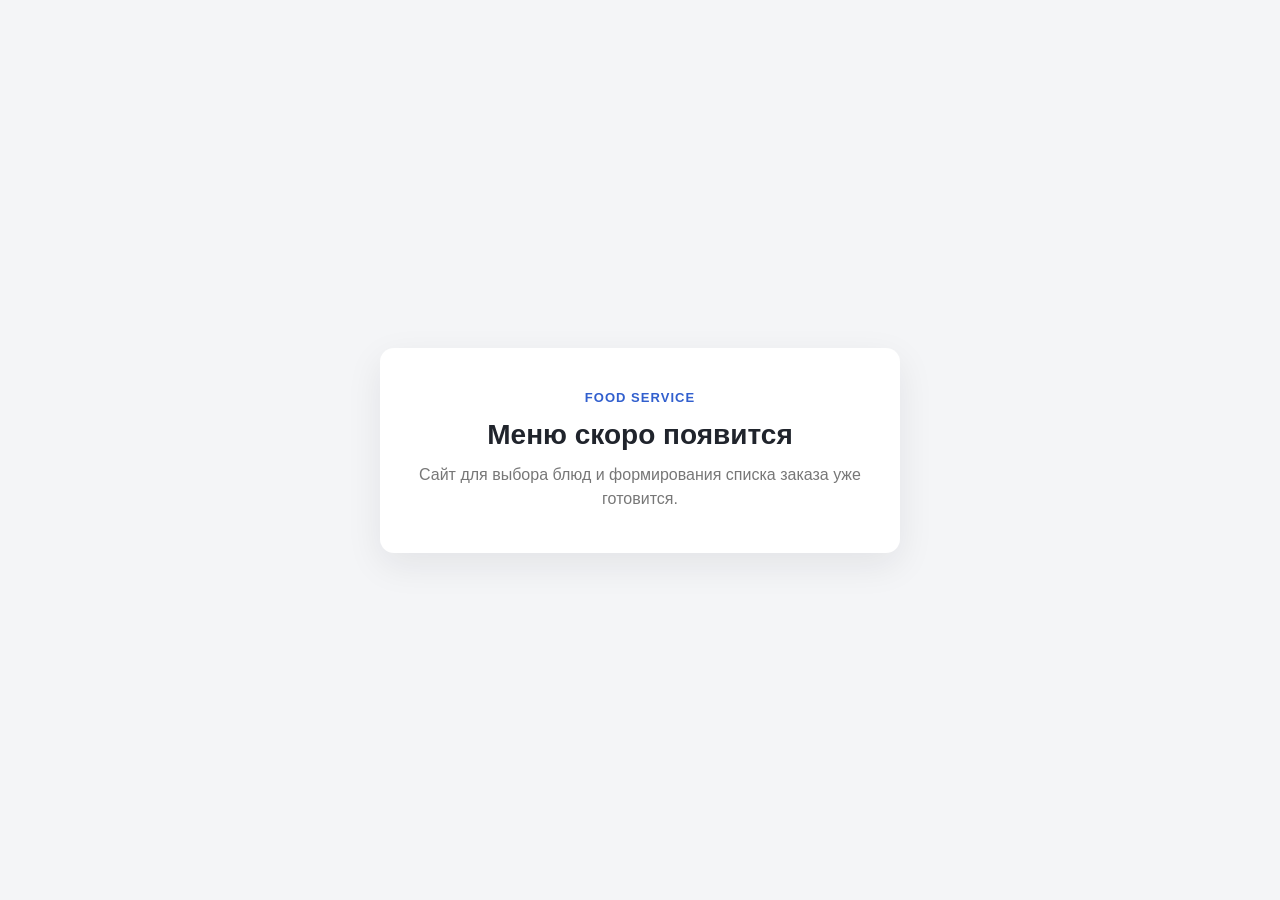
==== web/index.html @ 4595b902 "feat: complete admin panel and order management" ====
<!DOCTYPE html>
<html lang="ru">
<head>
    <meta charset="UTF-8">
    <meta name="viewport" content="width=device-width, initial-scale=1.0">
    <title>Food Service</title>
    <style>
        * {
            margin: 0;
            padding: 0;
            box-sizing: border-box;
        }

        body {
            min-height: 100vh;
            display: flex;
            align-items: center;
            justify-content: center;
            padding: 24px;
            background: #f4f5f7;
            color: #20242c;
            font-family: Arial, sans-serif;
            text-align: center;
        }

        main {
            max-width: 520px;
            background: white;
            border-radius: 14px;
            padding: 42px 32px;
            box-shadow: 0 12px 36px rgba(24, 30, 40, 0.08);
        }

        .brand {
            color: #315fce;
            font-size: 13px;
            font-weight: 700;
            letter-spacing: 0.08em;
            text-transform: uppercase;
            margin-bottom: 14px;
        }

        h1 {
            font-size: 28px;
            margin-bottom: 12px;
        }

        p {
            color: #777;
            font-size: 16px;
            line-height: 1.5;
        }
    </style>
</head>
<body>
    <main>
        <div class="brand">Food Service</div>
        <h1>Меню скоро появится</h1>
        <p>Сайт для выбора блюд и формирования списка заказа уже готовится.</p>
    </main>
</body>
</html>
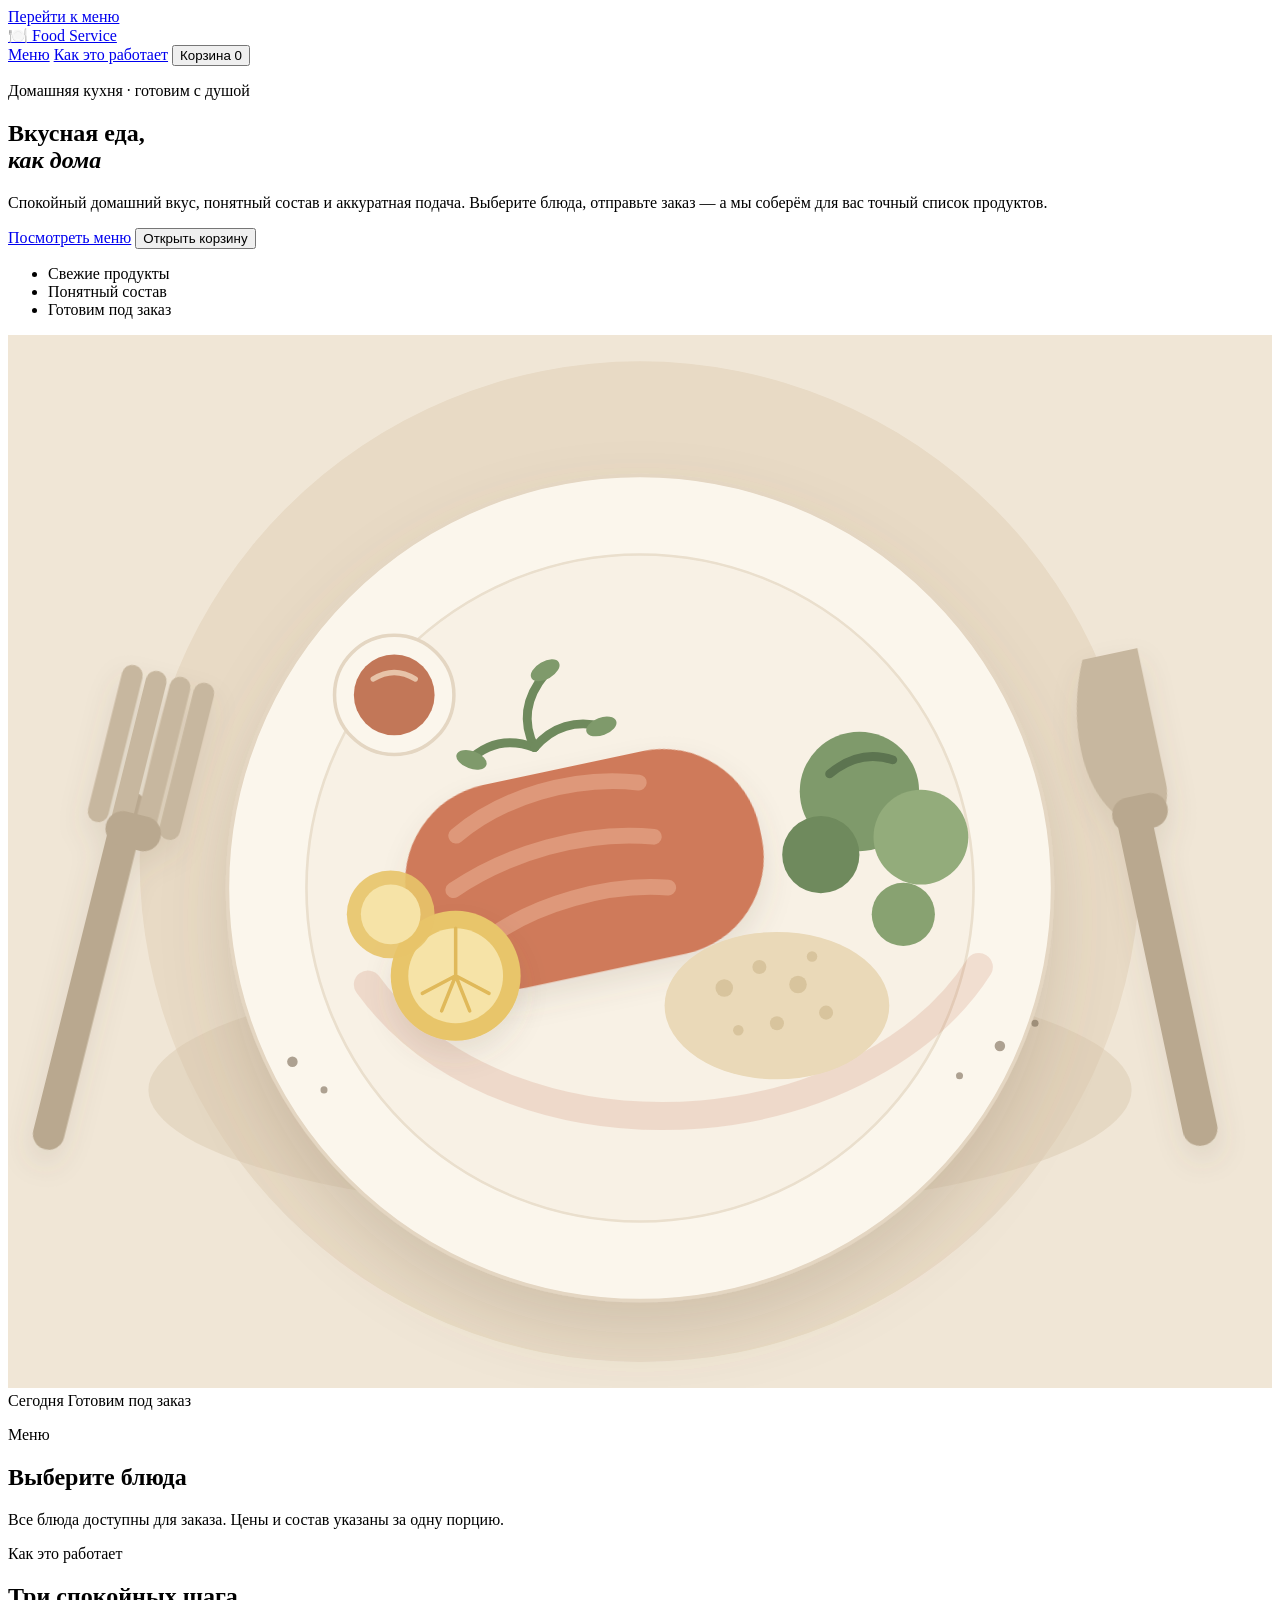
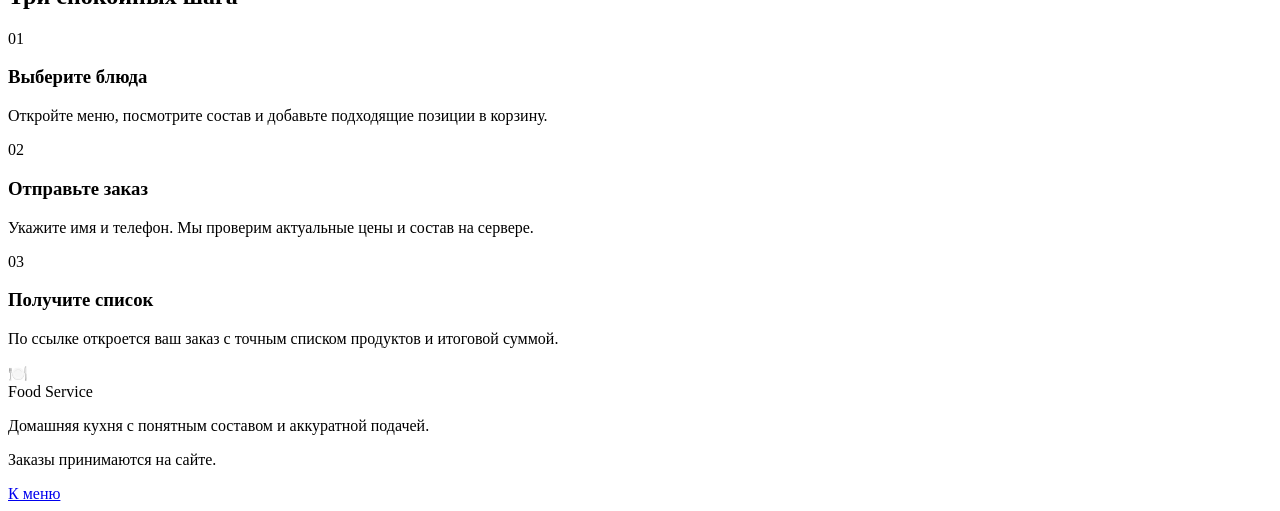
==== commit 8ca8701f: "add frontend and api images" ====
--- a/web/index.html
+++ b/web/index.html
@@ -2,61 +2,302 @@
 <html lang="ru">
 <head>
     <meta charset="UTF-8">
-    <meta name="viewport" content="width=device-width, initial-scale=1.0">
-    <title>Food Service</title>
-    <style>
-        * {
-            margin: 0;
-            padding: 0;
-            box-sizing: border-box;
-        }
-
-        body {
-            min-height: 100vh;
-            display: flex;
-            align-items: center;
-            justify-content: center;
-            padding: 24px;
-            background: #f4f5f7;
-            color: #20242c;
-            font-family: Arial, sans-serif;
-            text-align: center;
-        }
-
-        main {
-            max-width: 520px;
-            background: white;
-            border-radius: 14px;
-            padding: 42px 32px;
-            box-shadow: 0 12px 36px rgba(24, 30, 40, 0.08);
-        }
-
-        .brand {
-            color: #315fce;
-            font-size: 13px;
-            font-weight: 700;
-            letter-spacing: 0.08em;
-            text-transform: uppercase;
-            margin-bottom: 14px;
-        }
-
-        h1 {
-            font-size: 28px;
-            margin-bottom: 12px;
-        }
-
-        p {
-            color: #777;
-            font-size: 16px;
-            line-height: 1.5;
-        }
-    </style>
+    <meta name="viewport" content="width=device-width, initial-scale=1">
+    <meta name="theme-color" content="#f6f1e8">
+    <title>Food Service — домашняя кухня</title>
+    <meta name="description" content="Домашняя кухня с понятным составом. Выберите блюда, отправьте заказ и получите ссылку со списком продуктов.">
+    <link rel="stylesheet" href="/menu.css">
+    <script src="/menu.js" defer></script>
 </head>
 <body>
-    <main>
-        <div class="brand">Food Service</div>
-        <h1>Меню скоро появится</h1>
-        <p>Сайт для выбора блюд и формирования списка заказа уже готовится.</p>
+    <a class="skip-link" href="#menu">Перейти к меню</a>
+
+    <header class="site-header">
+        <div class="container header-inner">
+            <a class="brand" href="#top" aria-label="Food Service — на главную">
+                <span class="brand-mark" aria-hidden="true">🍽️</span>
+                <span class="brand-name">Food Service</span>
+            </a>
+
+            <nav class="site-nav" aria-label="Основная навигация">
+                <a class="nav-link" href="#menu">Меню</a>
+                <a class="nav-link" href="#how-it-works">Как это работает</a>
+                <button class="nav-cart" type="button" data-open-cart>
+                    <span>Корзина</span>
+                    <span class="nav-cart-count" data-cart-count>0</span>
+                </button>
+            </nav>
+        </div>
+    </header>
+
+    <main id="top">
+        <section class="hero">
+            <div class="container hero-inner">
+                <div class="hero-copy">
+                    <p class="eyebrow">Домашняя кухня · готовим с душой</p>
+                    <h1>Вкусная еда,<br><em>как дома</em></h1>
+                    <p class="hero-lead">
+                        Спокойный домашний вкус, понятный состав и аккуратная подача.
+                        Выберите блюда, отправьте заказ — а мы соберём для вас точный список продуктов.
+                    </p>
+
+                    <div class="hero-actions">
+                        <a class="button button-primary" href="#menu">Посмотреть меню</a>
+                        <button class="button button-ghost" type="button" data-open-cart>
+                            Открыть корзину
+                        </button>
+                    </div>
+
+                    <ul class="hero-points" aria-label="Преимущества">
+                        <li>Свежие продукты</li>
+                        <li>Понятный состав</li>
+                        <li>Готовим под заказ</li>
+                    </ul>
+                </div>
+
+                <div class="hero-visual">
+                    <div class="hero-art" aria-hidden="true">
+                        <svg viewBox="0 0 720 600" role="img" aria-label="Иллюстрация блюда на тарелке">
+                            <defs>
+                                <filter id="plate-shadow" x="-30%" y="-30%" width="160%" height="160%">
+                                    <feDropShadow dx="0" dy="18" stdDeviation="18" flood-color="#6b5844" flood-opacity="0.18"/>
+                                </filter>
+                                <filter id="soft-shadow" x="-40%" y="-40%" width="180%" height="180%">
+                                    <feDropShadow dx="0" dy="8" stdDeviation="8" flood-color="#6b5844" flood-opacity="0.12"/>
+                                </filter>
+                            </defs>
+
+                            <rect width="720" height="600" fill="#f0e6d6"/>
+                            <circle cx="360" cy="300" r="285" fill="#e8dac5"/>
+                            <circle cx="360" cy="300" r="220" fill="#f2e7d7" opacity="0.75"/>
+
+                            <ellipse cx="360" cy="430" rx="280" ry="70" fill="#d8c5ac" opacity="0.45"/>
+
+                            <circle cx="360" cy="315" r="235" fill="#fbf6ec" stroke="#e4d6c2" stroke-width="2" filter="url(#plate-shadow)"/>
+                            <circle cx="360" cy="315" r="190" fill="#f8f1e5" stroke="#eadfcd" stroke-width="1.5"/>
+
+                            <path d="M205 370c40 55 115 80 190 74 70-6 130-40 158-84" fill="none" stroke="#b9613f" stroke-width="16" stroke-linecap="round" opacity="0.16"/>
+
+                            <g transform="rotate(-12 330 300)">
+                                <rect x="225" y="245" width="205" height="118" rx="56" fill="#cf7a5a" filter="url(#soft-shadow)"/>
+                                <path d="M260 270c30-16 72-20 108-8M252 300c34-14 80-18 118-6M268 330c28-12 70-16 104-6" fill="none" stroke="#e3a083" stroke-width="9" stroke-linecap="round" opacity="0.8"/>
+                            </g>
+
+                            <g>
+                                <circle cx="485" cy="260" r="34" fill="#7f9a6b"/>
+                                <circle cx="520" cy="286" r="27" fill="#93ac7b"/>
+                                <circle cx="463" cy="296" r="22" fill="#6f8a5d"/>
+                                <circle cx="510" cy="330" r="18" fill="#88a271"/>
+                                <path d="M468 250c12-10 24-12 36-8" fill="none" stroke="#5c7450" stroke-width="5" stroke-linecap="round"/>
+                            </g>
+
+                            <g>
+                                <ellipse cx="438" cy="382" rx="64" ry="42" fill="#ead9b8"/>
+                                <g fill="#d8c49d">
+                                    <circle cx="408" cy="372" r="5"/>
+                                    <circle cx="428" cy="360" r="4"/>
+                                    <circle cx="450" cy="370" r="5"/>
+                                    <circle cx="466" cy="386" r="4"/>
+                                    <circle cx="438" cy="392" r="4"/>
+                                    <circle cx="416" cy="396" r="3"/>
+                                    <circle cx="458" cy="354" r="3"/>
+                                </g>
+                            </g>
+
+                            <g>
+                                <circle cx="255" cy="365" r="37" fill="#e8c56a" filter="url(#soft-shadow)"/>
+                                <circle cx="255" cy="365" r="27" fill="#f6e3a7"/>
+                                <path d="M255 338v27M255 365l-19 10M255 365l19 10M255 365l-8 20M255 365l8 20" stroke="#e0b95a" stroke-width="2" stroke-linecap="round"/>
+                                <circle cx="218" cy="330" r="25" fill="#e8c56a" opacity="0.9"/>
+                                <circle cx="218" cy="330" r="17" fill="#f6e3a7"/>
+                            </g>
+
+                            <g fill="none" stroke="#6f8a5d" stroke-width="5" stroke-linecap="round">
+                                <path d="M300 235c-8-16-4-30 6-42"/>
+                                <path d="M300 235c-16-6-28-2-38 8"/>
+                                <path d="M300 235c10-12 24-16 38-12"/>
+                            </g>
+                            <g fill="#7f9a6b">
+                                <ellipse cx="306" cy="191" rx="9" ry="5" transform="rotate(-30 306 191)"/>
+                                <ellipse cx="264" cy="242" rx="9" ry="5" transform="rotate(20 264 242)"/>
+                                <ellipse cx="338" cy="223" rx="9" ry="5" transform="rotate(-20 338 223)"/>
+                            </g>
+
+                            <g transform="translate(80 190) rotate(14)" filter="url(#soft-shadow)">
+                                <rect x="0" y="70" width="18" height="210" rx="9" fill="#b9a88f"/>
+                                <rect x="-14" y="0" width="12" height="92" rx="6" fill="#c7b79f"/>
+                                <rect x="0" y="0" width="12" height="92" rx="6" fill="#c7b79f"/>
+                                <rect x="14" y="0" width="12" height="92" rx="6" fill="#c7b79f"/>
+                                <rect x="28" y="0" width="12" height="92" rx="6" fill="#c7b79f"/>
+                                <rect x="-2" y="82" width="32" height="20" rx="10" fill="#b9a88f"/>
+                            </g>
+
+                            <g transform="translate(612 185) rotate(-12)" filter="url(#soft-shadow)">
+                                <rect x="0" y="70" width="20" height="215" rx="10" fill="#b9a88f"/>
+                                <path d="M0 0c-16 34-16 76 4 94 14 12 28 2 28-16V0z" fill="#c7b79f"/>
+                                <rect x="-2" y="82" width="32" height="20" rx="10" fill="#b9a88f"/>
+                            </g>
+
+                            <g>
+                                <circle cx="220" cy="205" r="34" fill="#fbf6ec" stroke="#e4d6c2" stroke-width="2"/>
+                                <circle cx="220" cy="205" r="23" fill="#b9613f" opacity="0.85"/>
+                                <path d="M208 196c8-5 16-5 24 0" fill="none" stroke="#e7c3a8" stroke-width="3" stroke-linecap="round"/>
+                            </g>
+
+                            <g fill="#7a6a56" opacity="0.6">
+                                <circle cx="565" cy="405" r="3"/>
+                                <circle cx="585" cy="392" r="2"/>
+                                <circle cx="542" cy="422" r="2"/>
+                                <circle cx="180" cy="430" r="2"/>
+                                <circle cx="162" cy="414" r="3"/>
+                            </g>
+                        </svg>
+                    </div>
+
+                    <div class="hero-badge">
+                        <span class="hero-badge-label">Сегодня</span>
+                        <span class="hero-badge-text">Готовим под заказ</span>
+                    </div>
+                </div>
+            </div>
+        </section>
+
+        <section class="menu-section" id="menu">
+            <div class="container">
+                <div class="section-head">
+                    <div>
+                        <p class="eyebrow">Меню</p>
+                        <h2>Выберите блюда</h2>
+                    </div>
+                    <p class="section-note">
+                        Все блюда доступны для заказа. Цены и состав указаны за одну порцию.
+                    </p>
+                </div>
+
+                <div class="menu-status" id="menu-status" role="status" aria-live="polite"></div>
+                <div class="menu-list" id="menu-list" aria-busy="true"></div>
+            </div>
+        </section>
+
+        <section class="how-section" id="how-it-works">
+            <div class="container">
+                <div class="section-head">
+                    <div>
+                        <p class="eyebrow">Как это работает</p>
+                        <h2>Три спокойных шага</h2>
+                    </div>
+                </div>
+
+                <div class="steps">
+                    <article class="step">
+                        <span class="step-number">01</span>
+                        <h3>Выберите блюда</h3>
+                        <p>Откройте меню, посмотрите состав и добавьте подходящие позиции в корзину.</p>
+                    </article>
+                    <article class="step">
+                        <span class="step-number">02</span>
+                        <h3>Отправьте заказ</h3>
+                        <p>Укажите имя и телефон. Мы проверим актуальные цены и состав на сервере.</p>
+                    </article>
+                    <article class="step">
+                        <span class="step-number">03</span>
+                        <h3>Получите список</h3>
+                        <p>По ссылке откроется ваш заказ с точным списком продуктов и итоговой суммой.</p>
+                    </article>
+                </div>
+            </div>
+        </section>
     </main>
+
+    <footer class="site-footer">
+        <div class="container footer-inner">
+            <div class="footer-brand">
+                <span class="brand-mark" aria-hidden="true">🍽️</span>
+                <div>
+                    <div class="brand-name">Food Service</div>
+                    <p>Домашняя кухня с понятным составом и аккуратной подачей.</p>
+                </div>
+            </div>
+            <div class="footer-meta">
+                <p>Заказы принимаются на сайте.</p>
+                <a href="#menu">К меню</a>
+            </div>
+        </div>
+    </footer>
+
+    <button class="floating-cart" id="floating-cart" type="button" data-open-cart hidden>
+        <span class="floating-cart-icon" aria-hidden="true">🛒</span>
+        <span class="floating-cart-copy">
+            <span class="floating-cart-title">Корзина</span>
+            <span class="floating-cart-summary" data-cart-summary>0 позиций · 0 ₽</span>
+        </span>
+        <span class="floating-cart-arrow" aria-hidden="true">→</span>
+    </button>
+
+    <div class="backdrop" id="cart-backdrop" hidden></div>
+    <aside class="cart-drawer" id="cart-drawer" role="dialog" aria-modal="true" aria-labelledby="cart-title" hidden>
+        <div class="cart-head">
+            <div>
+                <p class="eyebrow">Ваш заказ</p>
+                <h2 id="cart-title">Корзина</h2>
+            </div>
+            <button class="icon-button" id="cart-close" type="button" aria-label="Закрыть корзину">×</button>
+        </div>
+
+        <div class="cart-body" id="cart-body"></div>
+
+        <div class="cart-foot" id="cart-foot"></div>
+    </aside>
+
+    <div class="backdrop" id="checkout-backdrop" hidden></div>
+    <section class="checkout-modal" id="checkout-modal" role="dialog" aria-modal="true" aria-labelledby="checkout-title" hidden>
+        <div class="checkout-head">
+            <div>
+                <p class="eyebrow">Оформление</p>
+                <h2 id="checkout-title">Отправить заказ</h2>
+            </div>
+            <button class="icon-button" id="checkout-close" type="button" aria-label="Закрыть оформление">×</button>
+        </div>
+
+        <div class="checkout-body">
+            <div class="checkout-summary" id="checkout-summary"></div>
+
+            <form class="checkout-form" id="checkout-form" novalidate>
+                <div class="field">
+                    <label for="customer-name">Имя *</label>
+                    <input id="customer-name" name="name" type="text" maxlength="120" autocomplete="name" placeholder="Как к вам обращаться" required>
+                    <p class="field-error" id="name-error" hidden></p>
+                </div>
+
+                <div class="field">
+                    <label for="customer-phone">Телефон / WhatsApp *</label>
+                    <input id="customer-phone" name="phone" type="tel" maxlength="40" autocomplete="tel" placeholder="+7 999 000-00-00" required>
+                    <p class="field-error" id="phone-error" hidden></p>
+                </div>
+
+                <div class="field">
+                    <label for="customer-comment">Комментарий</label>
+                    <textarea id="customer-comment" name="comment" rows="3" maxlength="1000" placeholder="Пожелания к заказу — необязательно"></textarea>
+                </div>
+
+                <p class="form-error" id="checkout-error" role="alert" hidden></p>
+
+                <div class="checkout-actions">
+                    <button class="button button-ghost" id="checkout-back" type="button">Вернуться в корзину</button>
+                    <button class="button button-primary" id="checkout-submit" type="submit">Отправить заказ</button>
+                </div>
+
+                <p class="form-hint">
+                    Сумма и состав заказа проверяются на сервере. После отправки откроется страница с секретной ссылкой на заказ.
+                </p>
+            </form>
+        </div>
+    </section>
+
+    <div class="toast-stack" id="toast-stack" aria-live="polite" aria-atomic="false"></div>
+
+    <noscript>
+        <div class="noscript">Для работы сайта включите JavaScript.</div>
+    </noscript>
 </body>
 </html>
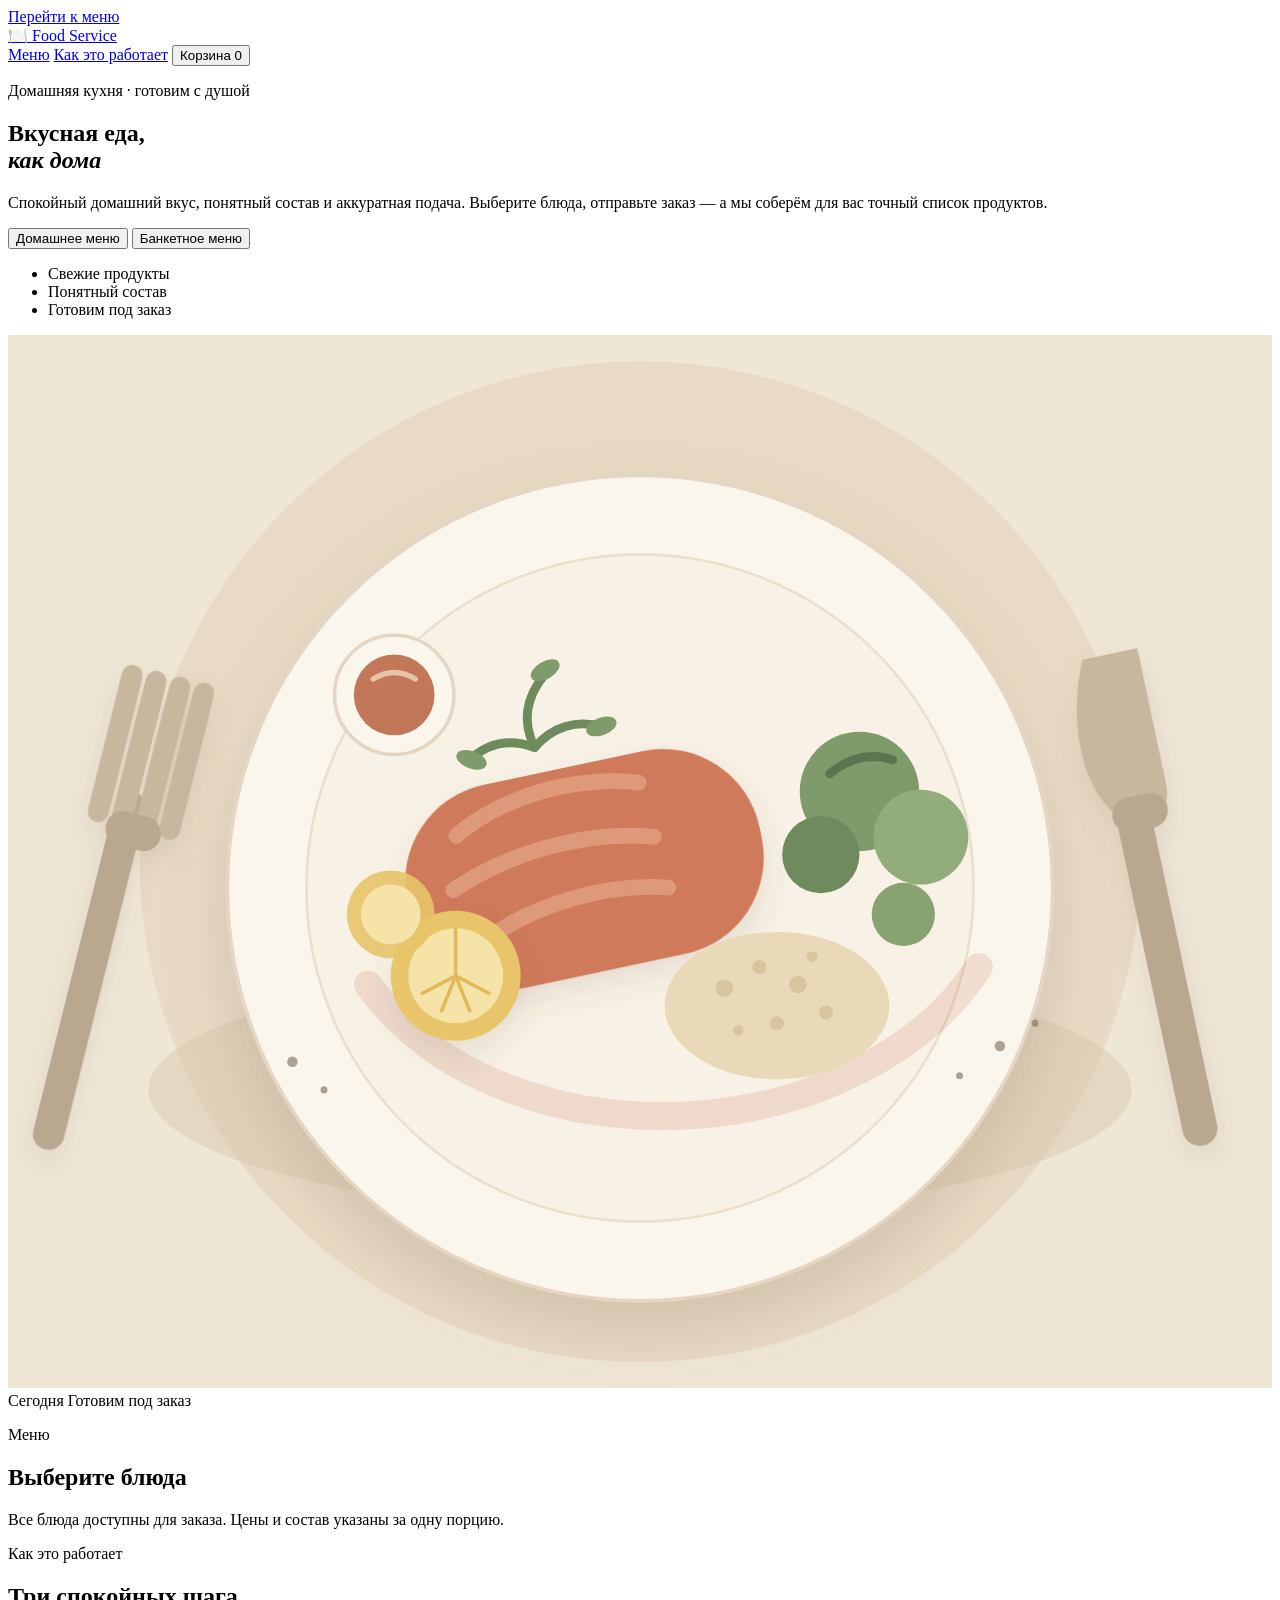
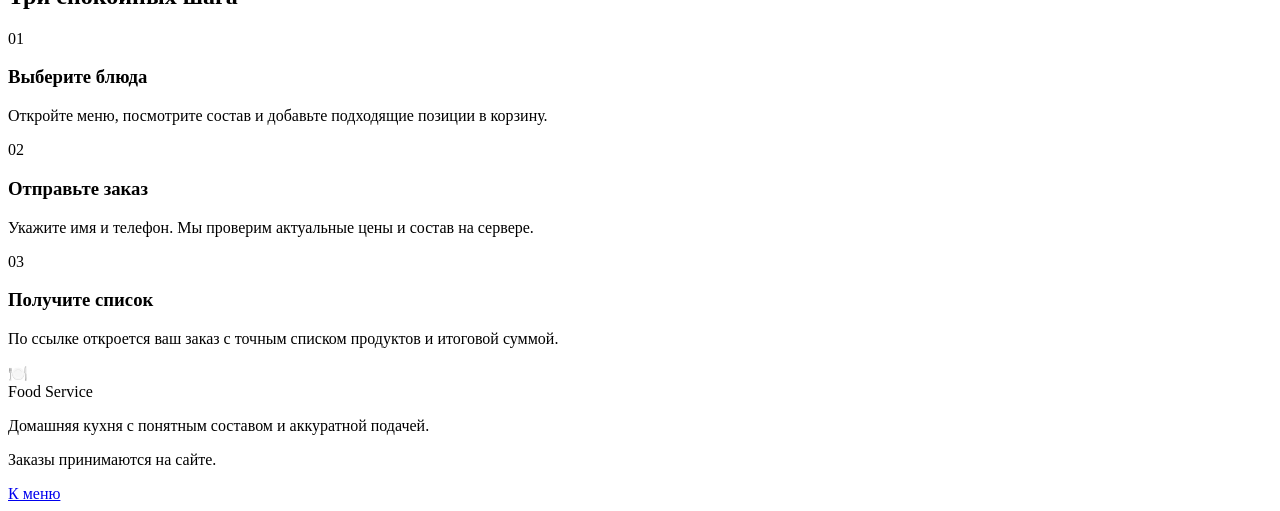
==== commit 92623921: "add 2 filtres buttons for menu" ====
--- a/web/index.html
+++ b/web/index.html
@@ -41,11 +41,19 @@
                         Выберите блюда, отправьте заказ — а мы соберём для вас точный список продуктов.
                     </p>
 
-                    <div class="hero-actions">
-                        <a class="button button-primary" href="#menu">Посмотреть меню</a>
-                        <button class="button button-ghost" type="button" data-open-cart>
-                            Открыть корзину
-                        </button>
+                    <div class="menu-choice" id="menu-choice" role="group" aria-label="Выбор меню">
+                        <button
+                            class="menu-choice-option"
+                            type="button"
+                            data-menu-choice="home"
+                            aria-pressed="false"
+                        >Домашнее меню</button>
+                        <button
+                            class="menu-choice-option"
+                            type="button"
+                            data-menu-choice="banquet"
+                            aria-pressed="false"
+                        >Банкетное меню</button>
                     </div>
 
                     <ul class="hero-points" aria-label="Преимущества">
@@ -167,11 +175,16 @@
                 <div class="section-head">
                     <div>
                         <p class="eyebrow">Меню</p>
-                        <h2>Выберите блюда</h2>
-                    </div>
-                    <p class="section-note">
-                        Все блюда доступны для заказа. Цены и состав указаны за одну порцию.
-                    </p>
+                        <h2 id="menu-heading">Выберите блюда</h2>
+                    </div>
+                    <div class="menu-head-aside">
+                        <p class="section-note">
+                            Все блюда доступны для заказа. Цены и состав указаны за одну порцию.
+                        </p>
+                        <button class="menu-switch" type="button" data-menu-switch hidden>
+                            ← Выбрать другое меню
+                        </button>
+                    </div>
                 </div>
 
                 <div class="menu-status" id="menu-status" role="status" aria-live="polite"></div>
